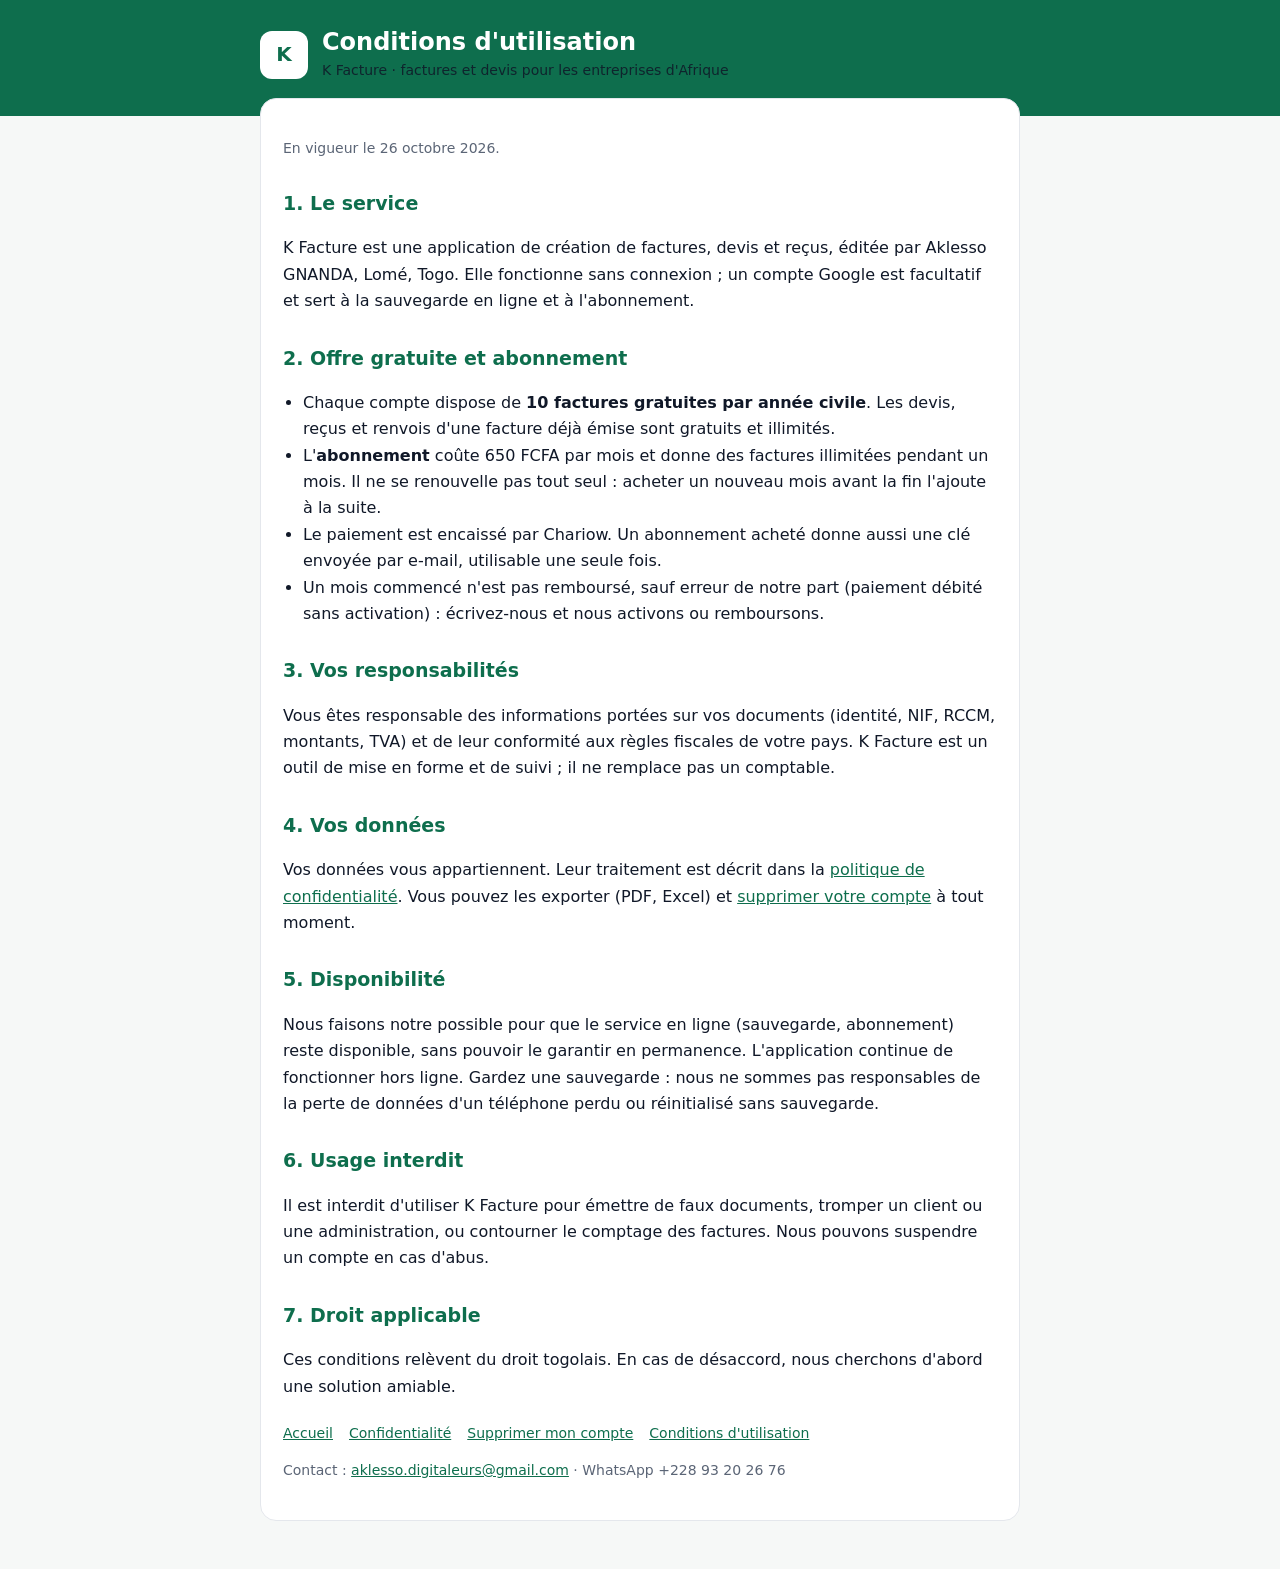
==== conditions.html @ 314d76d4 "Pages légales de K Facture Co-Authored-By: Claude Opus 5.5 <noreply@anthropic.com>" ====
<!doctype html>
<html lang="fr">
<head>
<meta charset="utf-8">
<meta name="viewport" content="width=device-width, initial-scale=1">
<title>Conditions d'utilisation · K Facture</title>
<meta name="description" content="Conditions d'utilisation de l'application K Facture.">
<link rel="stylesheet" href="style.css">
</head>
<body>
<header><div class="wrap"><div class="logo">K</div><div><h1>Conditions d'utilisation</h1><p>K Facture · factures et devis pour les entreprises d'Afrique</p></div></div></header>
<main><div class="wrap"><article>
<p class="muted">En vigueur le 26 octobre 2026.</p>

<h2>1. Le service</h2>
<p>K Facture est une application de création de factures, devis et reçus, éditée par Aklesso GNANDA, Lomé, Togo. Elle fonctionne sans connexion ; un compte Google est facultatif et sert à la sauvegarde en ligne et à l'abonnement.</p>

<h2>2. Offre gratuite et abonnement</h2>
<ul>
<li>Chaque compte dispose de <strong>10 factures gratuites par année civile</strong>. Les devis, reçus et renvois d'une facture déjà émise sont gratuits et illimités.</li>
<li>L'<strong>abonnement</strong> coûte 650 FCFA par mois et donne des factures illimitées pendant un mois. Il ne se renouvelle pas tout seul : acheter un nouveau mois avant la fin l'ajoute à la suite.</li>
<li>Le paiement est encaissé par Chariow. Un abonnement acheté donne aussi une clé envoyée par e-mail, utilisable une seule fois.</li>
<li>Un mois commencé n'est pas remboursé, sauf erreur de notre part (paiement débité sans activation) : écrivez-nous et nous activons ou remboursons.</li>
</ul>

<h2>3. Vos responsabilités</h2>
<p>Vous êtes responsable des informations portées sur vos documents (identité, NIF, RCCM, montants, TVA) et de leur conformité aux règles fiscales de votre pays. K Facture est un outil de mise en forme et de suivi ; il ne remplace pas un comptable.</p>

<h2>4. Vos données</h2>
<p>Vos données vous appartiennent. Leur traitement est décrit dans la <a href="confidentialite.html">politique de confidentialité</a>. Vous pouvez les exporter (PDF, Excel) et <a href="suppression-compte.html">supprimer votre compte</a> à tout moment.</p>

<h2>5. Disponibilité</h2>
<p>Nous faisons notre possible pour que le service en ligne (sauvegarde, abonnement) reste disponible, sans pouvoir le garantir en permanence. L'application continue de fonctionner hors ligne. Gardez une sauvegarde : nous ne sommes pas responsables de la perte de données d'un téléphone perdu ou réinitialisé sans sauvegarde.</p>

<h2>6. Usage interdit</h2>
<p>Il est interdit d'utiliser K Facture pour émettre de faux documents, tromper un client ou une administration, ou contourner le comptage des factures. Nous pouvons suspendre un compte en cas d'abus.</p>

<h2>7. Droit applicable</h2>
<p>Ces conditions relèvent du droit togolais. En cas de désaccord, nous cherchons d'abord une solution amiable.</p>
<nav><a href="index.html">Accueil</a><a href="confidentialite.html">Confidentialité</a><a href="suppression-compte.html">Supprimer mon compte</a><a href="conditions.html">Conditions d'utilisation</a></nav>
<p class="muted">Contact : <a href="mailto:aklesso.digitaleurs@gmail.com">aklesso.digitaleurs@gmail.com</a> · WhatsApp +228 93 20 26 76</p>
</article></div></main>
</body>
</html>
---- style.css ----
:root{--green:#0E6E4D;--green-soft:#E7F2EC;--ink:#101828;--muted:#5B6576;--line:#E4E7EC;--paper:#FFFFFF;--bg:#F6F8F7}
@media (prefers-color-scheme:dark){:root{--green:#5FC79B;--green-soft:#163329;--ink:#E8ECEA;--muted:#A3ADB0;--line:#2A3532;--paper:#151C1A;--bg:#0E1412}}
*{box-sizing:border-box}
body{margin:0;background:var(--bg);color:var(--ink);font:16px/1.65 system-ui,-apple-system,"Segoe UI",Roboto,sans-serif}
header{background:var(--green);color:#fff;padding:28px 16px 34px}
header .wrap{display:flex;gap:14px;align-items:center}
.logo{width:48px;height:48px;border-radius:12px;background:#fff;color:#0E6E4D;display:grid;place-items:center;font-weight:800;font-size:20px;flex:none}
header h1{margin:0;font-size:24px;line-height:1.2}
header p{margin:2px 0 0;opacity:.85;font-size:14px}
.wrap{max-width:760px;margin:0 auto}
main{padding:0 16px 48px}
article{background:var(--paper);border:1px solid var(--line);border-radius:16px;padding:24px 22px;margin-top:-18px}
h2{font-size:19px;margin:28px 0 8px;color:var(--green)}
h2:first-child{margin-top:0}
h3{font-size:16px;margin:18px 0 4px}
p,li{color:var(--ink)}
ul{padding-left:20px}
.muted{color:var(--muted);font-size:14px}
.box{background:var(--green-soft);border-radius:12px;padding:14px 16px;margin:14px 0}
table{width:100%;border-collapse:collapse;font-size:14px;margin:10px 0}
th,td{text-align:left;padding:8px 6px;border-bottom:1px solid var(--line);vertical-align:top}
th{color:var(--muted);font-weight:600}
a{color:var(--green)}
nav{display:flex;flex-wrap:wrap;gap:8px 16px;margin-top:22px;font-size:14px}
ol.steps li{margin:6px 0}
.cards{display:grid;gap:12px;grid-template-columns:repeat(auto-fit,minmax(200px,1fr));margin-top:10px}
.cards a{display:block;border:1px solid var(--line);border-radius:12px;padding:14px 16px;text-decoration:none;color:var(--ink)}
.cards a strong{display:block;color:var(--green)}
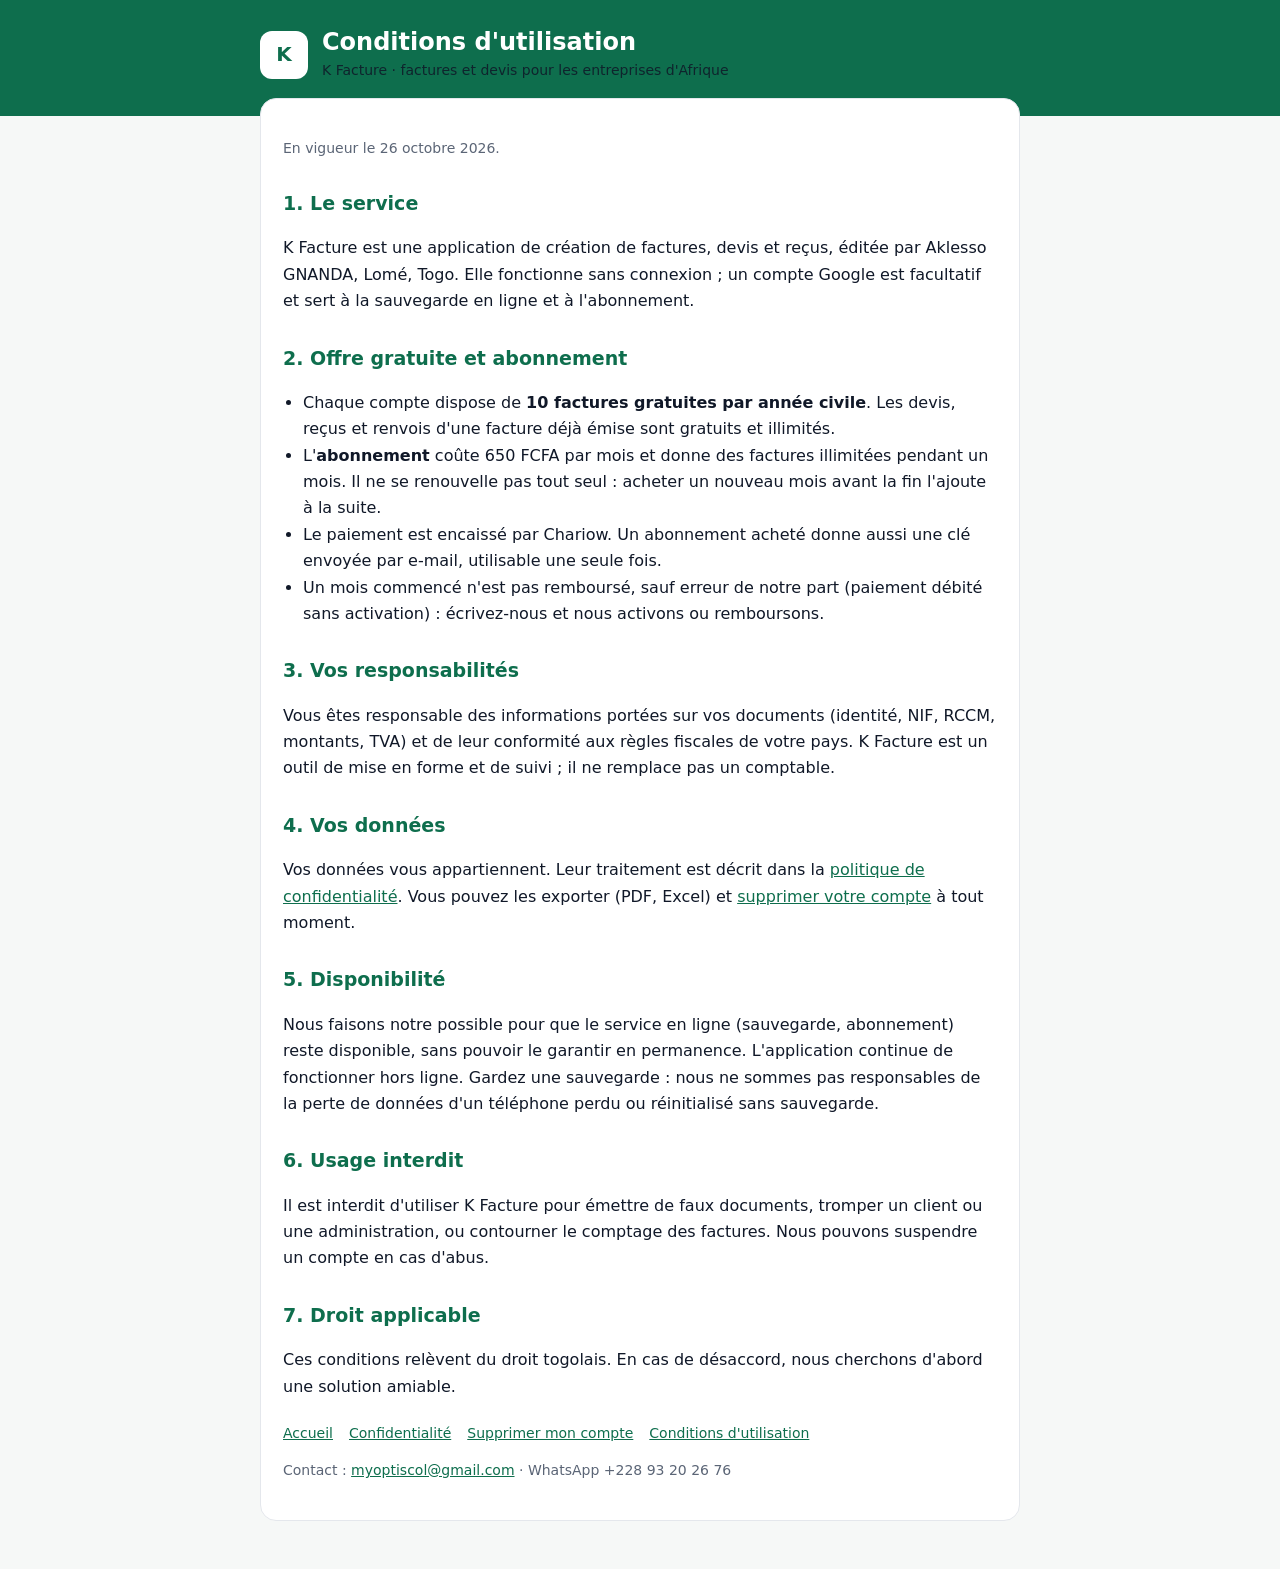
==== commit e9057737: "Contact : myoptiscol@gmail.com Co-Authored-By: Claude Opus 5.5 <noreply@anthropic.com>" ====
--- a/conditions.html
+++ b/conditions.html
@@ -38,7 +38,7 @@
 <h2>7. Droit applicable</h2>
 <p>Ces conditions relèvent du droit togolais. En cas de désaccord, nous cherchons d'abord une solution amiable.</p>
 <nav><a href="index.html">Accueil</a><a href="confidentialite.html">Confidentialité</a><a href="suppression-compte.html">Supprimer mon compte</a><a href="conditions.html">Conditions d'utilisation</a></nav>
-<p class="muted">Contact : <a href="mailto:aklesso.digitaleurs@gmail.com">aklesso.digitaleurs@gmail.com</a> · WhatsApp +228 93 20 26 76</p>
+<p class="muted">Contact : <a href="mailto:myoptiscol@gmail.com">myoptiscol@gmail.com</a> · WhatsApp +228 93 20 26 76</p>
 </article></div></main>
 </body>
 </html>
